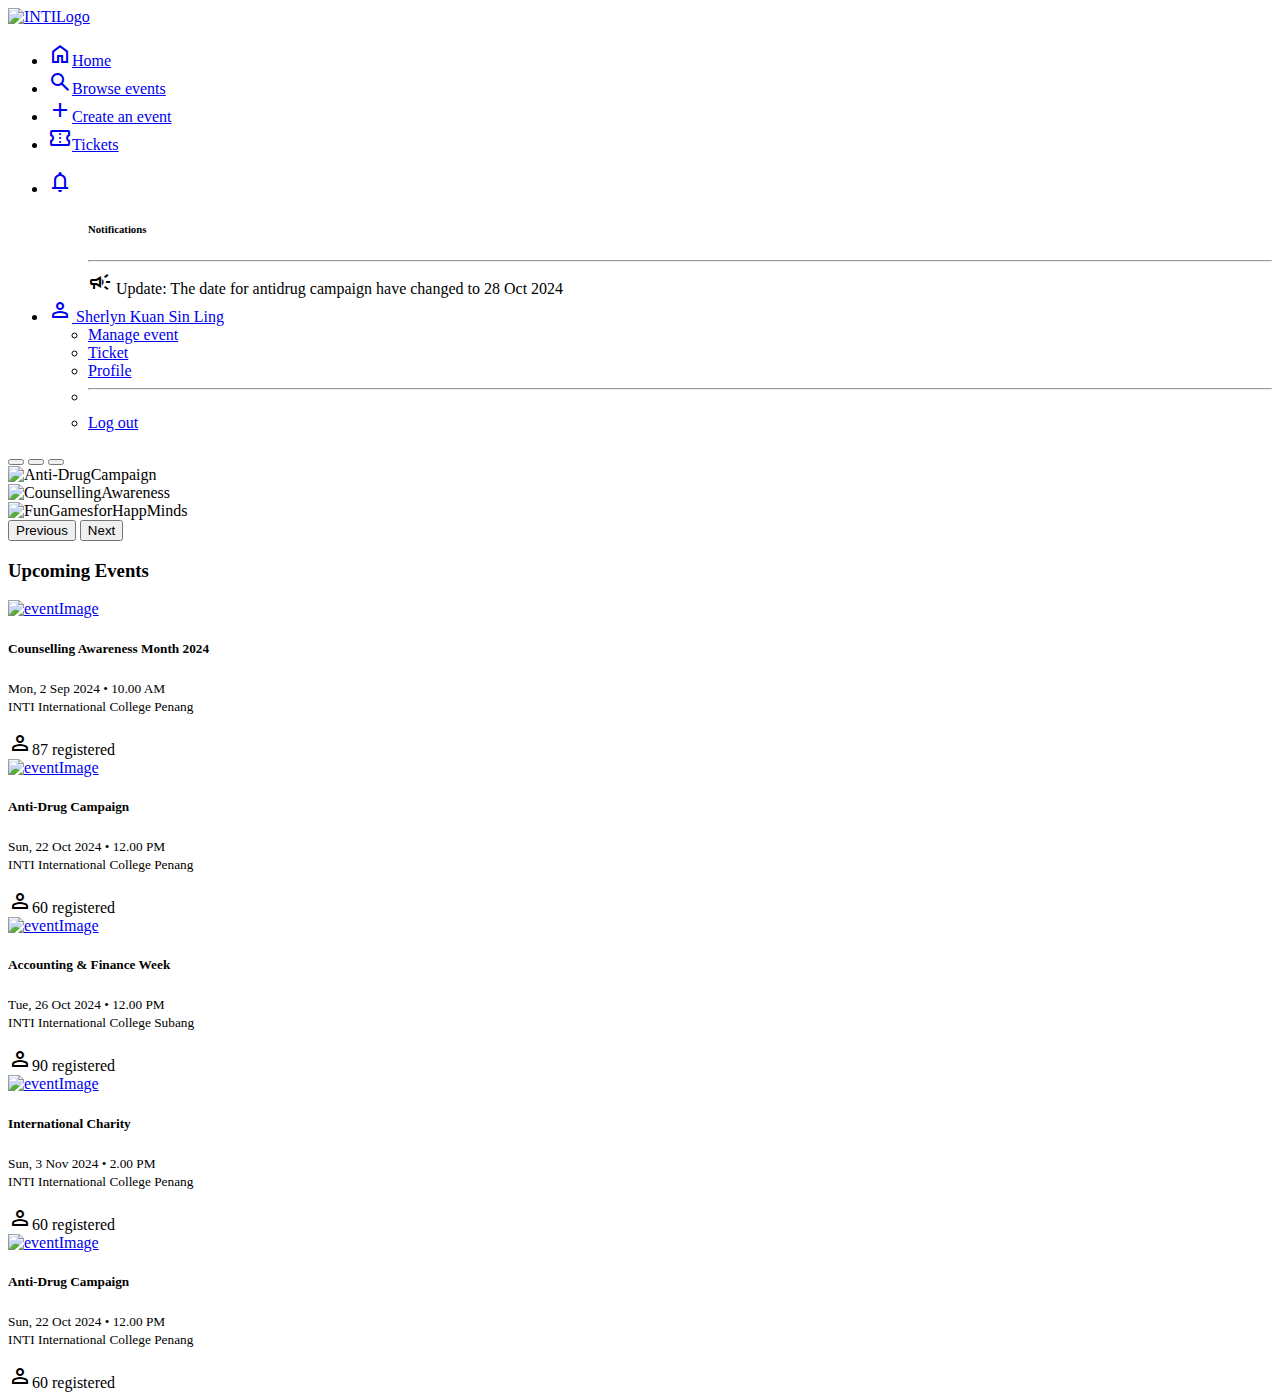
==== index.html @ 6391a9ba "Add files via upload" ====
<!DOCTYPE html>
<html lang="en">
<head>
  <link rel="stylesheet" href="style.css">
  <link rel="stylesheet" href="https://fonts.googleapis.com/css2?family=Material+Symbols+Outlined:opsz,wght,FILL,GRAD@24,400,0,0" />
  <link href="https://fonts.googleapis.com/icon?family=Material+Icons" rel="stylesheet">
  <link rel="stylesheet" href="https://cdnjs.cloudflare.com/ajax/libs/font-awesome/4.7.0/css/font-awesome.min.css">
  <link href="https://cdn.jsdelivr.net/npm/bootstrap@5.0.2/dist/css/bootstrap.min.css" rel="stylesheet" integrity="sha384-EVSTQN3/azprG1Anm3QDgpJLIm9Nao0Yz1ztcQTwFspd3yD65VohhpuuCOmLASjC" crossorigin="anonymous">
  <meta charset="UTF-8">
  <meta name="viewport" content="width=device-width, initial-scale=1.0">
  <title>INTI Event Management</title>
</head>
<header>
  <nav class="navbar navbar-expand-lg navbar-light bg-light px-2 fixed-top">
    <div id="navbarNav" class="collapse navbar-collapse justify-content-between">
      <a class="navbar-brand" href="index.html">
        <img src="/INTIEventManagement/img/INTIlogo.png" width="206" height="44" class="d-inline-block align-text-top" alt="INTILogo">
      </a>
      <div>
        <ul class="navbar-nav">
          <li class="nav-item">
            <a class="nav-link active d-flex" href="index.html"><i class="material-symbols-outlined">home</i>Home</a>
          </li>
          <li class="nav-item">
            <a class="nav-link d-flex" href="eventListing.html"><i class="material-symbols-outlined">search</i>Browse events</a>
          </li>
          <li class="nav-item">
            <a class="nav-link d-flex" href="createEvent.html"><i class="material-symbols-outlined">add</i>Create an event</a>
          </li>
          <li class="nav-item">
            <a class="nav-link d-flex" href="ticket.html"><i class="material-symbols-outlined">confirmation_number</i>Tickets</a>
          </li>
        </ul>
      </div>
      <div>
        <ul class="navbar-nav">
          <li class="nav-item dropdown">
            <a class="nav-link d-flex align-items-center" href="#" id="navbarDropdownMenuLink" role="button" data-bs-toggle="dropdown" aria-expanded="false">
              <i class="material-symbols-outlined">notifications</i>
            </a>
            <ul class="dropdown-menu dropdown-menu-noti" aria-labelledby="navbarDropdownMenuLink">
              <div>
                <h6 class="px-3">Notifications</h6>
                <hr class="m-0">
                <div class="px-3 py-2 d-flex bg-light">
                  <span class="material-symbols-outlined">campaign</span>
                  <span>Update: The date for antidrug campaign have changed to 28 Oct 2024</span>
                </div>
              </div>
            </ul>
          </li>
          <li class="nav-item dropdown">
            <a class="nav-link" href="#" id="navbarDropdownMenuLink" role="button" data-bs-toggle="dropdown" aria-expanded="false">
              <div class="d-flex align-items-center">
                <i class="material-symbols-outlined profile">person</i>
                <span class="dropdown-toggle">Sherlyn Kuan Sin Ling</span>
              </div>
              
            </a>
            <ul class="dropdown-menu dropdown-menu-end" aria-labelledby="navbarDropdownMenuLink">
              <li><a class="dropdown-item" href="manageEvent.html">Manage event</a></li>
              <li><a class="dropdown-item" href="ticket.html">Ticket</a></li>
              <li><a class="dropdown-item" href="profile.html">Profile</a></li>
              <li><hr class="dropdown-divider"></li>
              <li><a class="dropdown-item" href="login.html">Log out</a></li>
            </ul>
          </li>
        </ul>
      </div>
    </div>
  </nav>
</header>
<body>
  <div class="main-wrapper">
    <div class="wrapper-padding">
      <div id="carouselExampleIndicators" class="carousel slide">
        <div class="carousel-indicators">
          <button type="button" data-bs-target="#carouselExampleIndicators" data-bs-slide-to="0" class="active" aria-current="true" aria-label="Slide 1"></button>
          <button type="button" data-bs-target="#carouselExampleIndicators" data-bs-slide-to="1" aria-label="Slide 2"></button>
          <button type="button" data-bs-target="#carouselExampleIndicators" data-bs-slide-to="2" aria-label="Slide 3"></button>
        </div>
        <div class="carousel-inner">
          <div class="carousel-item active">
            <img src="/INTIEventManagement/img/Anti-DrugCampaign.jpg" class="d-block w-100" alt="Anti-DrugCampaign">
          </div>
          <div class="carousel-item">
            <img src="/INTIEventManagement/img/CounsellingAwarenessMonth2024.jpg" class="d-block w-100" alt="CounsellingAwareness">
          </div>
          <div class="carousel-item">
            <img src="/INTIEventManagement/img/FunGamesforHappMinds.jpg" class="d-block w-100" alt="FunGamesforHappMinds">
          </div>
        </div>
        <button class="carousel-control-prev" type="button" data-bs-target="#carouselExampleIndicators" data-bs-slide="prev">
          <span class="carousel-control-prev-icon" aria-hidden="true"></span>
          <span class="visually-hidden">Previous</span>
        </button>
        <button class="carousel-control-next" type="button" data-bs-target="#carouselExampleIndicators" data-bs-slide="next">
          <span class="carousel-control-next-icon" aria-hidden="true"></span>
          <span class="visually-hidden">Next</span>
        </button>
      </div>
      <div class="container-fluid">
        <h3>Upcoming Events</h3>
        <div class="row row-cols-1 row-cols-md-4 g-4">
          <div class="col">
            <div>
                <section>
                    <div class="card">
                        <a href="#">
                            <img src="/INTIEventManagement/img/CounsellingAwarenessMonth2024.jpg" alt="eventImage" class="card-img-top">
                        </a>
                        <section>
                          <div class="card-body">
                              <h5 class="card-title">Counselling Awareness Month 2024</h5>
                              <p class="card-text">
                                <small>Mon, 2 Sep 2024 • 10.00 AM<br>
                                  <span class="text-muted">INTI International College Penang</span></small>
                              </p>
                              <span class="d-flex"><small class="material-symbols-outlined me-1">person</small>87 registered</span>
                          </div>
                        </section>
                    </div>
                </section>
            </div>
          </div>
          <div class="col">
              <div>
                  <section>
                    <div class="card">
                      <a href="#">
                          <img src="/INTIEventManagement/img/Anti-DrugCampaign.jpg" alt="eventImage" class="card-img-top">
                      </a>
                      <section>
                        <div class="card-body">
                            <h5 class="card-title">Anti-Drug Campaign</h5>
                            <p class="card-text">
                              <small>Sun, 22 Oct 2024 • 12.00 PM<br>
                                <span class="text-muted">INTI International College Penang</span></small>
                            </p>
                            <span class="d-flex"><small class="material-symbols-outlined me-1">person</small>60 registered</span>
                        </div>
                      </section>
                    </div>
                  </section>
              </div>
          </div>
          <div class="col">
              <div>
                  <section>
                    <div class="card">
                      <a href="#">
                          <img src="/INTIEventManagement/img/Accounting&Finance.jpg" alt="eventImage" class="card-img-top">
                      </a>
                      <section>
                        <div class="card-body">
                            <h5 class="card-title">Accounting & Finance Week</h5>
                            <p class="card-text">
                              <small>Tue, 26 Oct 2024 • 12.00 PM<br>
                                <span class="text-muted">INTI International College Subang</span></small>
                            </p>
                            <span class="d-flex"><small class="material-symbols-outlined me-1">person</small>90 registered</span>
                        </div>
                      </section>
                    </div>
                  </section>
              </div>
          </div>
          <div class="col">
              <div>
                  <section>
                    <div class="card">
                      <a href="#">
                          <img src="/INTIEventManagement/img/InternationalCharityFoodFestival.jpg" alt="eventImage" class="card-img-top">
                      </a>
                      <section>
                        <div class="card-body">
                            <h5 class="card-title">International Charity</h5>
                            <p class="card-text">
                              <small>Sun, 3 Nov 2024 • 2.00 PM<br>
                                <span class="text-muted">INTI International College Penang</span></small>
                            </p>
                            <span class="d-flex"><small class="material-symbols-outlined me-1">person</small>60 registered</span>
                        </div>
                      </section>
                    </div>
                  </section>
              </div>
          </div>
          <div class="col">
              <div>
                  <section>
                    <div class="card">
                      <a href="#">
                          <img src="/INTIEventManagement/img/Anti-DrugCampaign.jpg" alt="eventImage" class="card-img-top">
                      </a>
                      <section>
                        <div class="card-body">
                            <h5 class="card-title">Anti-Drug Campaign</h5>
                            <p class="card-text">
                              <small>Sun, 22 Oct 2024 • 12.00 PM<br>
                                <span class="text-muted">INTI International College Penang</span></small>
                            </p>
                            <span class="d-flex"><small class="material-symbols-outlined me-1">person</small>60 registered</span>
                        </div>
                      </section>
                    </div>
                  </section>
              </div>
          </div>
        </div>
        
      </div>
    </div>
  </div>
</body>
</html>

<script src="https://cdn.jsdelivr.net/npm/bootstrap@5.3.3/dist/js/bootstrap.bundle.min.js" integrity="sha384-YvpcrYf0tY3lHB60NNkmXc5s9fDVZLESaAA55NDzOxhy9GkcIdslK1eN7N6jIeHz" crossorigin="anonymous"></script>
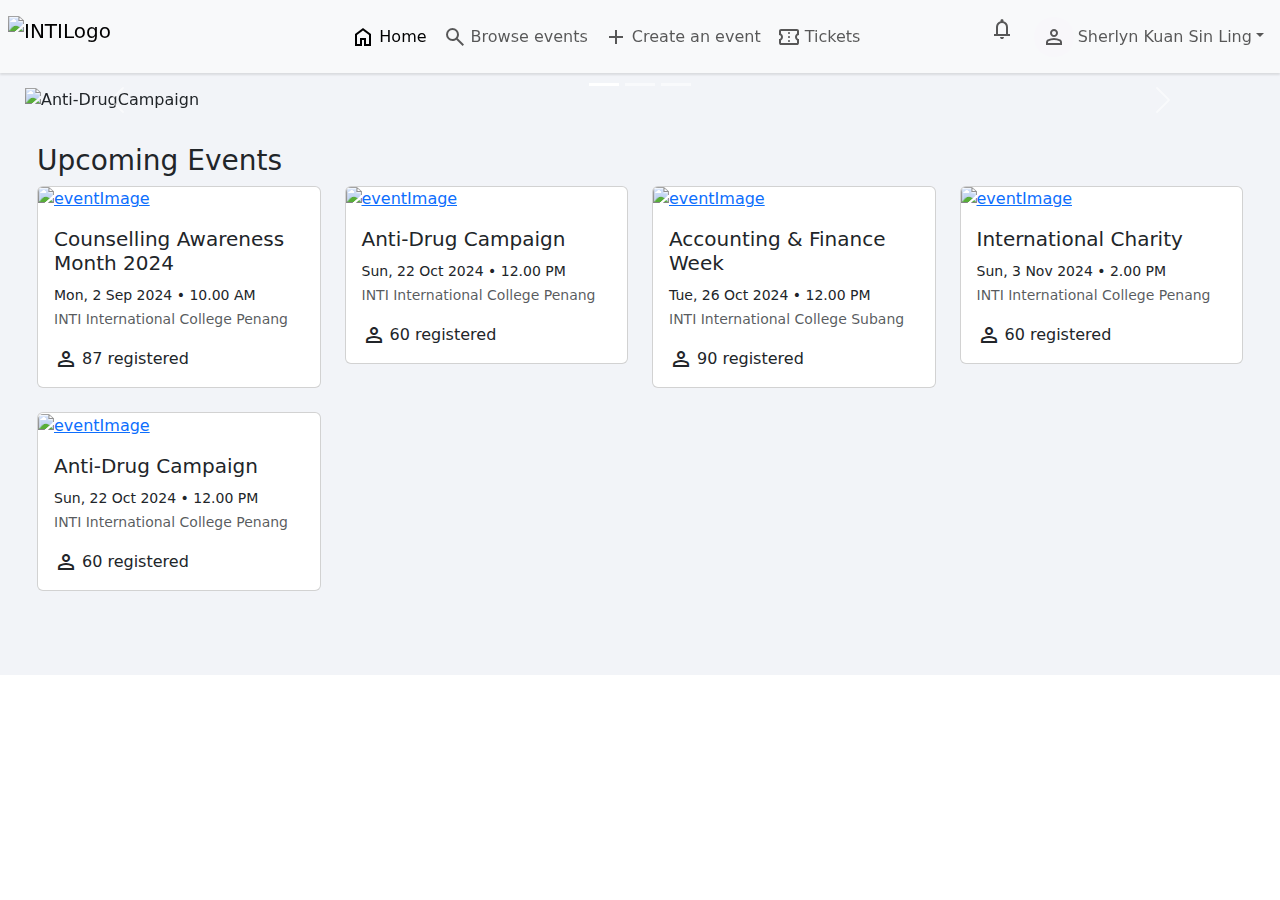
==== commit 96c8dad8: "css for ticket page" ====
--- a/index.html
+++ b/index.html
@@ -5,7 +5,7 @@
   <link rel="stylesheet" href="https://fonts.googleapis.com/css2?family=Material+Symbols+Outlined:opsz,wght,FILL,GRAD@24,400,0,0" />
   <link href="https://fonts.googleapis.com/icon?family=Material+Icons" rel="stylesheet">
   <link rel="stylesheet" href="https://cdnjs.cloudflare.com/ajax/libs/font-awesome/4.7.0/css/font-awesome.min.css">
-  <link href="https://cdn.jsdelivr.net/npm/bootstrap@5.0.2/dist/css/bootstrap.min.css" rel="stylesheet" integrity="sha384-EVSTQN3/azprG1Anm3QDgpJLIm9Nao0Yz1ztcQTwFspd3yD65VohhpuuCOmLASjC" crossorigin="anonymous">
+  <link href="https://cdn.jsdelivr.net/npm/bootstrap@5.3.3/dist/css/bootstrap.min.css" rel="stylesheet" integrity="sha384-QWTKZyjpPEjISv5WaRU9OFeRpok6YctnYmDr5pNlyT2bRjXh0JMhjY6hW+ALEwIH" crossorigin="anonymous">
   <meta charset="UTF-8">
   <meta name="viewport" content="width=device-width, initial-scale=1.0">
   <title>INTI Event Management</title>
--- a/style.css
+++ b/style.css
@@ -0,0 +1,130 @@
+.navbar{
+  box-shadow: 0 2px 2px 0 rgba(0,0,0,0.1);
+}
+.profile{
+    margin-right: 0.5rem;
+    padding: 0.5rem;
+    border-radius: 50%;
+    background: #f8f7fa;
+    outline: none;
+}
+  
+.main-wrapper{
+  position: relative;
+  padding: 0 1.5625rem 5.25rem;
+  background: #f2f4f8;
+}
+
+.wrapper-padding{
+  padding-top: 5.5rem;
+}
+
+.container-fluid{
+  padding-top: 2rem;
+}
+
+.card-text{
+  margin-bottom: 1rem;
+}
+
+.material-symbols-outlined{
+  margin-right: 0.25rem;
+}
+
+.dropdown-menu-noti{
+  left: auto !important;
+  right: 0;
+  width: 15.75rem;
+}
+
+input[type=search], [type=text], [type=date], [type=time], [type=number]{
+  width: 100%;
+  padding: 12px 16px;
+  box-sizing: border-box;
+  border: 1px solid #ccc;
+  border-radius: 12px;
+  -webkit-transition: 0.3s;
+  transition: 0.3s;
+  outline: none;
+}
+
+input[type=search]:focus, [type=text]:focus, [type=date]:focus, [type=time]:focus, [type=number]:focus{
+  border: 1px solid #555;
+}
+
+input[type="radio"] {
+    display: none;
+}
+
+.location-radio{
+  align-items: center;
+  background-color: #CDD1D6;
+  color:#000;
+  border-radius: 50px;
+  cursor: pointer;
+  display: flex;
+  flex-direction: row;
+  gap: 3px;
+  padding: 6px 12px 6px 12px;
+  font-size: 1rem!important;
+  font-weight: 400!important;
+}
+
+.location-radio:hover{
+  background-color: #BEC4C9;
+  color: #000;
+}
+
+input[type="radio"]:checked + .location-radio {
+  background-color: #6c757d;
+  color: #fff;
+}
+
+.location-radio .material-symbols-outlined{
+  font-size: 20px!important;
+}
+
+.custom-select {
+  padding: 12px 16px;
+  border: 1px solid #ccc;
+  border-radius: 12px;
+  -webkit-transition: 0.3s;
+  transition: 0.3s;
+  outline: none;
+}
+
+.custom-select:focus {
+  border: 1px solid #555;
+}
+
+.btn{
+  border-radius: 12px !important;
+}
+
+.content{
+  padding-top: 1rem;
+}
+
+.create-event-form label{
+  font-size: 1.25rem;
+  font-weight: 500;
+  margin-bottom: 0.5rem;
+}
+
+.dynamic-input {
+  overflow: hidden;
+  text-overflow: ellipsis;
+  white-space: nowrap;
+}
+
+/* Ticket page */
+.nav-underline .nav-item .nav-link{
+  color: #000000A6!important;
+}
+.nav-underline .nav-link.active{
+  color: #000!important;
+}
+
+.card-text .text-body-secondary .material-symbols-outlined{
+  font-size: 38px!important;
+}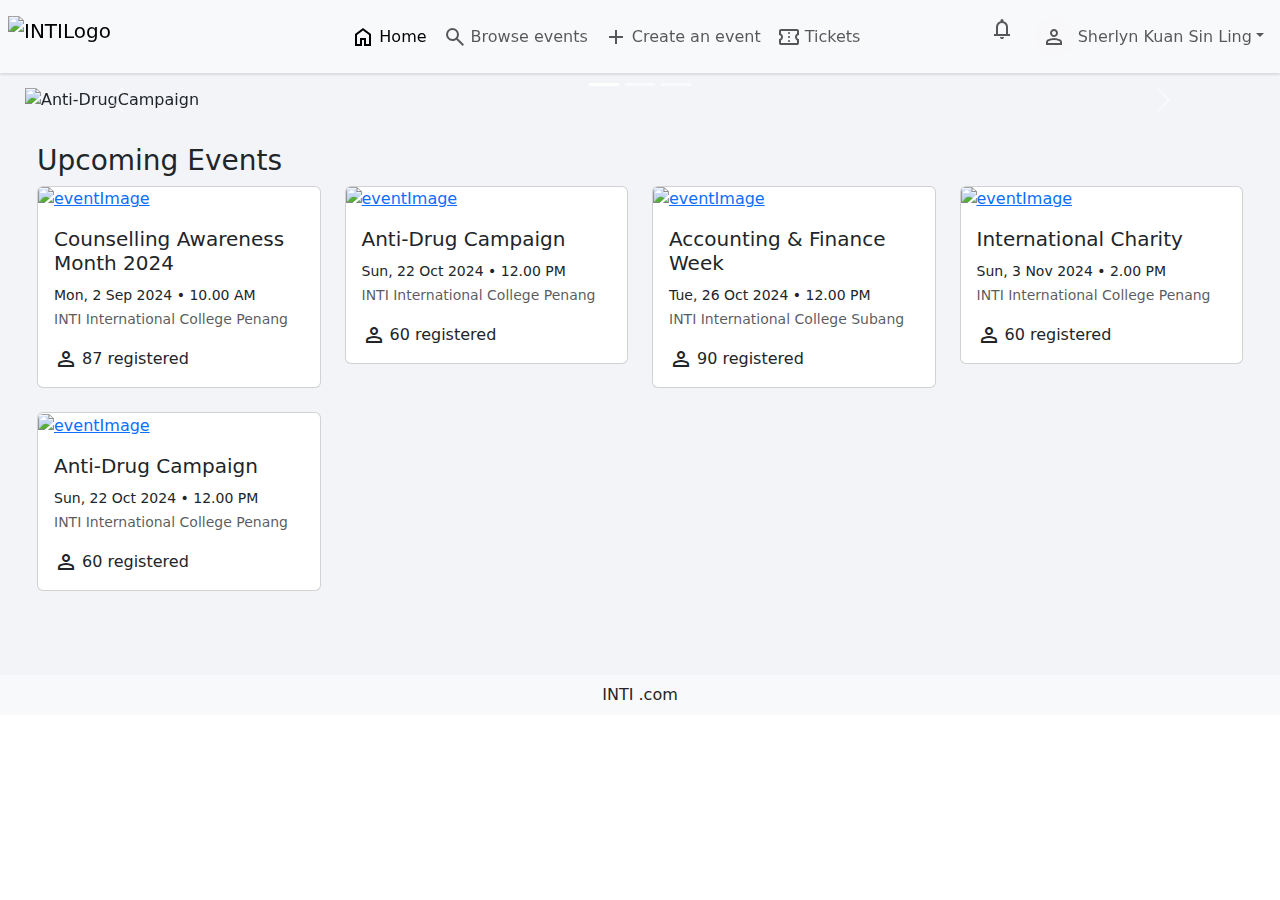
==== commit 367be410: "added css for profile page" ====
--- a/index.html
+++ b/index.html
@@ -212,6 +212,9 @@
       </div>
     </div>
   </div>
+  <footer class="bg-light text-center py-2">
+    INTI .com
+</footer>
 </body>
 </html>
 
--- a/style.css
+++ b/style.css
@@ -1,6 +1,8 @@
+/* Navbar */
 .navbar{
   box-shadow: 0 2px 2px 0 rgba(0,0,0,0.1);
 }
+
 .profile{
     margin-right: 0.5rem;
     padding: 0.5rem;
@@ -8,7 +10,11 @@
     background: #f8f7fa;
     outline: none;
 }
-  
+
+.dropdown-item.active, .dropdown-item:active{
+  background:#6c757d!important;
+}
+
 .main-wrapper{
   position: relative;
   padding: 0 1.5625rem 5.25rem;
@@ -39,7 +45,7 @@
 
 input[type=search], [type=text], [type=date], [type=time], [type=number]{
   width: 100%;
-  padding: 12px 16px;
+  padding: 12px 16px !important;
   box-sizing: border-box;
   border: 1px solid #ccc;
   border-radius: 12px;
@@ -85,19 +91,28 @@
 }
 
 .custom-select {
-  padding: 12px 16px;
+  --bs-form-select-bg-img: url("data:image/svg+xml,%3csvg xmlns='http://www.w3.org/2000/svg' viewBox='0 0 16 16'%3e%3cpath fill='none' stroke='%23343a40' stroke-linecap='round' stroke-linejoin='round' stroke-width='2' d='m2 5 6 6 6-6'/%3e%3c/svg%3e");
+  -webkit-appearance: none;
+  -moz-appearance: none;
+  appearance: none;
+  background-image: var(--bs-form-select-bg-img),var(--bs-form-select-bg-icon,none);
+  background-repeat: no-repeat;
+  background-position: right .75rem center;
+  background-size: 16px 12px;
+  padding: .75rem 2.25rem .75rem 1rem;
   border: 1px solid #ccc;
-  border-radius: 12px;
+  border-radius: 12px ;
   -webkit-transition: 0.3s;
   transition: 0.3s;
   outline: none;
+  width: 100%;
 }
 
 .custom-select:focus {
   border: 1px solid #555;
 }
 
-.btn{
+.btn-radius{
   border-radius: 12px !important;
 }
 
@@ -127,4 +142,33 @@
 
 .card-text .text-body-secondary .material-symbols-outlined{
   font-size: 38px!important;
+}
+
+/* Manage event page */
+.btn-create{
+  padding: 12px 16px !important;
+  border-radius: 12px !important;
+}
+
+.text-success, .text-danger{
+  font-weight: 500;
+}
+
+/* Profile page */
+.profile-form label{
+  font-weight: 500;
+  margin-bottom: 0.25rem;
+}
+
+.profile-pic{
+  margin-right: 0.5rem;
+  height:250px;
+  width:250px;
+  border:#ccc 1px solid;
+  border-radius: 50%;
+}
+
+/* file-padding */
+.input-group .form-control{
+  line-height: 2 !important;
 }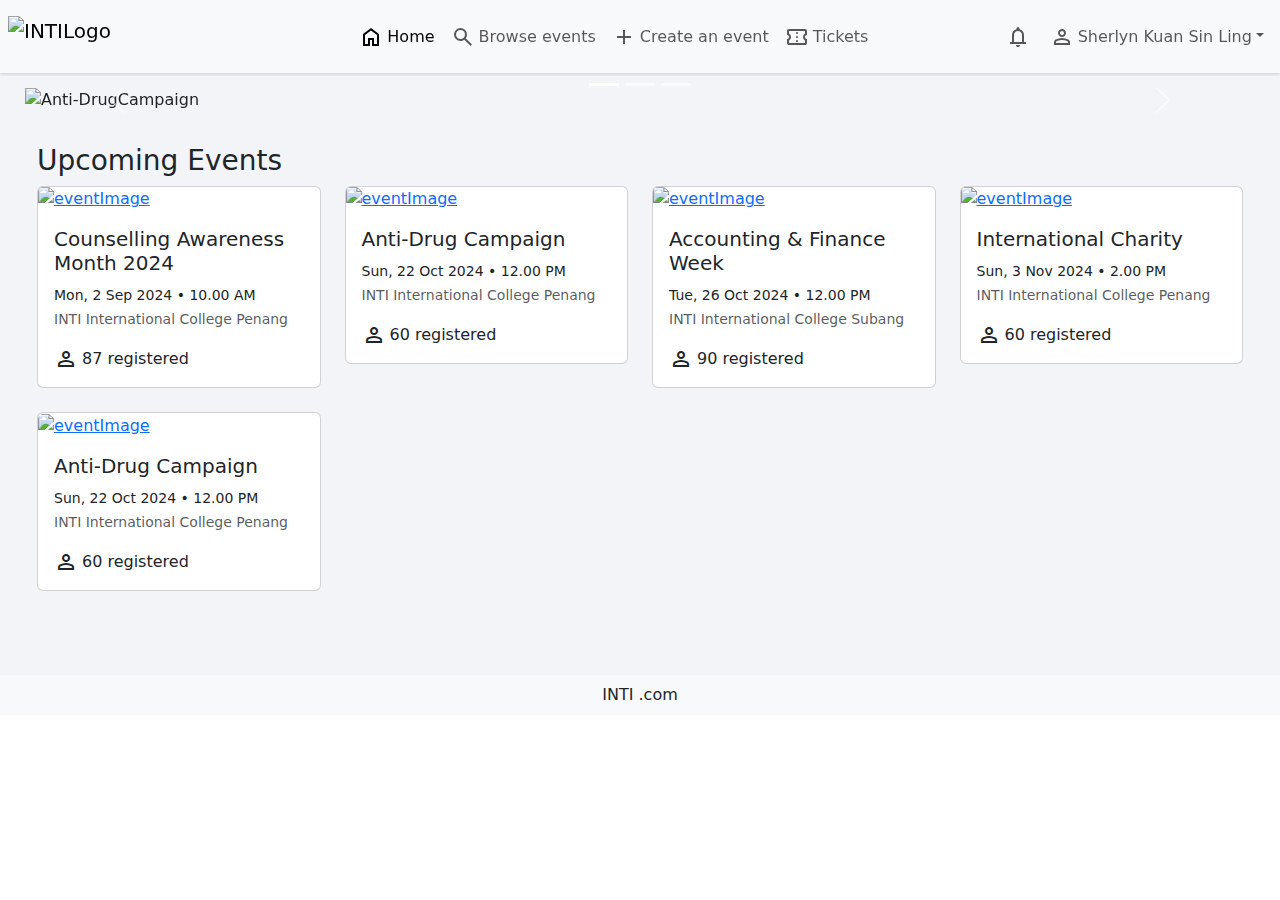
==== commit 8203d99b: "amend navbar css" ====
--- a/index.html
+++ b/index.html
@@ -52,7 +52,7 @@
           <li class="nav-item dropdown">
             <a class="nav-link" href="#" id="navbarDropdownMenuLink" role="button" data-bs-toggle="dropdown" aria-expanded="false">
               <div class="d-flex align-items-center">
-                <i class="material-symbols-outlined profile">person</i>
+                <i class="material-symbols-outlined rounded-pill">person</i>
                 <span class="dropdown-toggle">Sherlyn Kuan Sin Ling</span>
               </div>
               
--- a/style.css
+++ b/style.css
@@ -1,14 +1,6 @@
 /* Navbar */
 .navbar{
   box-shadow: 0 2px 2px 0 rgba(0,0,0,0.1);
-}
-
-.profile{
-    margin-right: 0.5rem;
-    padding: 0.5rem;
-    border-radius: 50%;
-    background: #f8f7fa;
-    outline: none;
 }
 
 .dropdown-item.active, .dropdown-item:active{
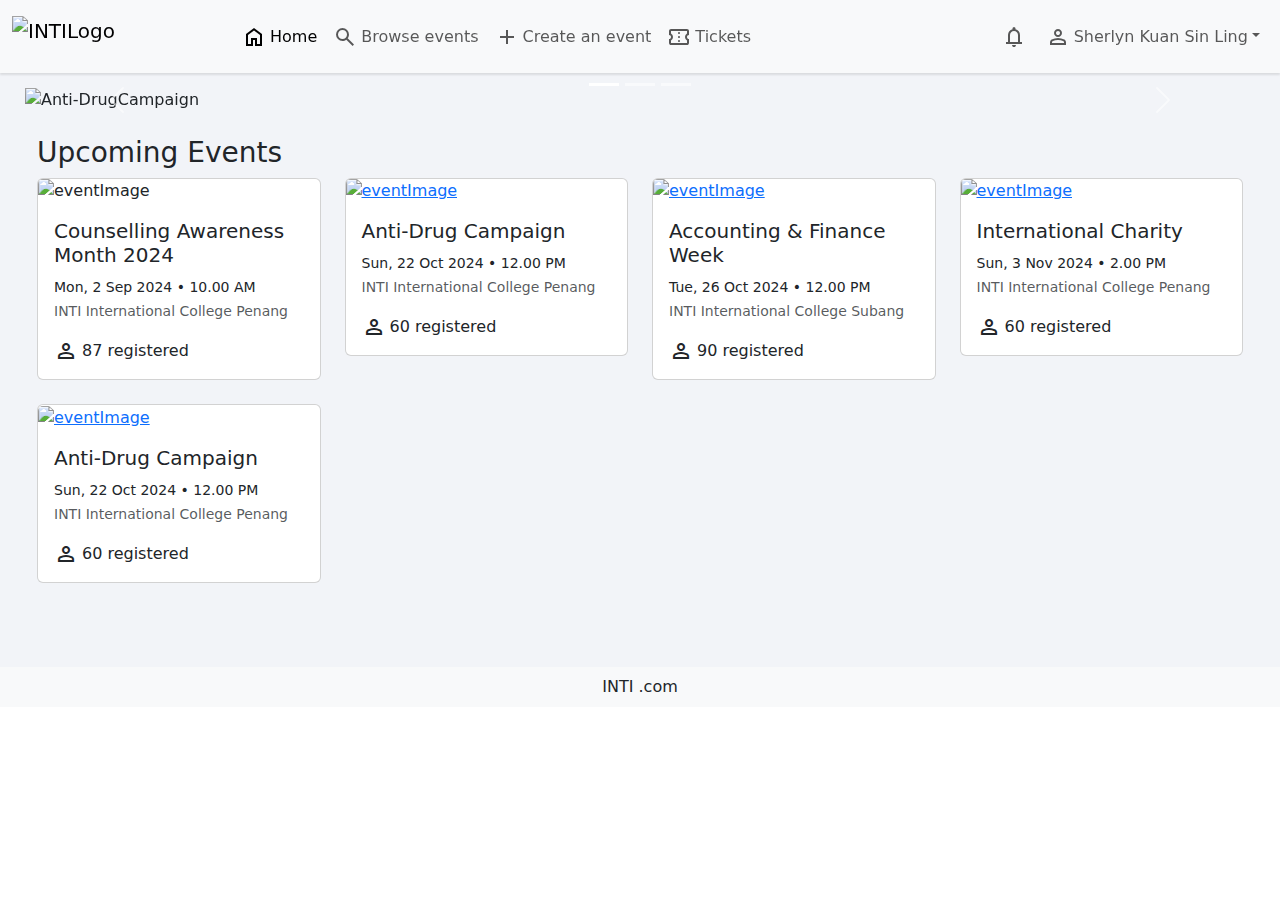
==== commit dbca935a: "move header to javasrcipt and called in each file" ====
--- a/index.html
+++ b/index.html
@@ -10,67 +10,8 @@
   <meta name="viewport" content="width=device-width, initial-scale=1.0">
   <title>INTI Event Management</title>
 </head>
-<header>
-  <nav class="navbar navbar-expand-lg navbar-light bg-light px-2 fixed-top">
-    <div id="navbarNav" class="collapse navbar-collapse justify-content-between">
-      <a class="navbar-brand" href="index.html">
-        <img src="/INTIEventManagement/img/INTIlogo.png" width="206" height="44" class="d-inline-block align-text-top" alt="INTILogo">
-      </a>
-      <div>
-        <ul class="navbar-nav">
-          <li class="nav-item">
-            <a class="nav-link active d-flex" href="index.html"><i class="material-symbols-outlined">home</i>Home</a>
-          </li>
-          <li class="nav-item">
-            <a class="nav-link d-flex" href="eventListing.html"><i class="material-symbols-outlined">search</i>Browse events</a>
-          </li>
-          <li class="nav-item">
-            <a class="nav-link d-flex" href="createEvent.html"><i class="material-symbols-outlined">add</i>Create an event</a>
-          </li>
-          <li class="nav-item">
-            <a class="nav-link d-flex" href="ticket.html"><i class="material-symbols-outlined">confirmation_number</i>Tickets</a>
-          </li>
-        </ul>
-      </div>
-      <div>
-        <ul class="navbar-nav">
-          <li class="nav-item dropdown">
-            <a class="nav-link d-flex align-items-center" href="#" id="navbarDropdownMenuLink" role="button" data-bs-toggle="dropdown" aria-expanded="false">
-              <i class="material-symbols-outlined">notifications</i>
-            </a>
-            <ul class="dropdown-menu dropdown-menu-noti" aria-labelledby="navbarDropdownMenuLink">
-              <div>
-                <h6 class="px-3">Notifications</h6>
-                <hr class="m-0">
-                <div class="px-3 py-2 d-flex bg-light">
-                  <span class="material-symbols-outlined">campaign</span>
-                  <span>Update: The date for antidrug campaign have changed to 28 Oct 2024</span>
-                </div>
-              </div>
-            </ul>
-          </li>
-          <li class="nav-item dropdown">
-            <a class="nav-link" href="#" id="navbarDropdownMenuLink" role="button" data-bs-toggle="dropdown" aria-expanded="false">
-              <div class="d-flex align-items-center">
-                <i class="material-symbols-outlined rounded-pill">person</i>
-                <span class="dropdown-toggle">Sherlyn Kuan Sin Ling</span>
-              </div>
-              
-            </a>
-            <ul class="dropdown-menu dropdown-menu-end" aria-labelledby="navbarDropdownMenuLink">
-              <li><a class="dropdown-item" href="manageEvent.html">Manage event</a></li>
-              <li><a class="dropdown-item" href="ticket.html">Ticket</a></li>
-              <li><a class="dropdown-item" href="profile.html">Profile</a></li>
-              <li><hr class="dropdown-divider"></li>
-              <li><a class="dropdown-item" href="login.html">Log out</a></li>
-            </ul>
-          </li>
-        </ul>
-      </div>
-    </div>
-  </nav>
-</header>
 <body>
+  <div id="navbar-placeholder"></div>
   <div class="main-wrapper">
     <div class="wrapper-padding">
       <div id="carouselExampleIndicators" class="carousel slide">
@@ -99,28 +40,63 @@
           <span class="visually-hidden">Next</span>
         </button>
       </div>
-      <div class="container-fluid">
+      <div class="container-fluid pt-4">
         <h3>Upcoming Events</h3>
-        <div class="row row-cols-1 row-cols-md-4 g-4">
-          <div class="col">
-            <div>
-                <section>
-                    <div class="card">
-                        <a href="#">
-                            <img src="/INTIEventManagement/img/CounsellingAwarenessMonth2024.jpg" alt="eventImage" class="card-img-top">
-                        </a>
-                        <section>
-                          <div class="card-body">
-                              <h5 class="card-title">Counselling Awareness Month 2024</h5>
-                              <p class="card-text">
-                                <small>Mon, 2 Sep 2024 • 10.00 AM<br>
-                                  <span class="text-muted">INTI International College Penang</span></small>
-                              </p>
-                              <span class="d-flex"><small class="material-symbols-outlined me-1">person</small>87 registered</span>
-                          </div>
-                        </section>
-                    </div>
-                </section>
+        <div class="row row-cols-1 row-cols-md-2 row-cols-lg-4 g-4">
+          <div class="col">
+            <div type="button" data-bs-toggle="modal" data-bs-target="#registerModal">
+              <div class="card">
+                  <img src="/INTIEventManagement/img/CounsellingAwarenessMonth2024.jpg" alt="eventImage" class="card-img-top">
+                  <section>
+                    <div class="card-body">
+                        <h5 class="card-title">Counselling Awareness Month 2024</h5>
+                        <p class="card-text">
+                          <small>Mon, 2 Sep 2024 • 10.00 AM<br>
+                            <span class="text-muted">INTI International College Penang</span></small>
+                        </p>
+                        <span class="d-flex"><small class="material-symbols-outlined me-1">person</small>87 registered</span>
+                    </div>
+                  </section>
+              </div>
+            </div>
+            <div class="modal" id="registerModal">
+              <div class="modal-dialog modal-lg modal-dialog-scrollable">
+                <div class="modal-content">
+            
+                  <!-- Modal Header -->
+                  <div class="modal-header">
+                    <h4 class="modal-title">Summary</h4>
+                    <button type="button" class="btn-close" data-bs-dismiss="modal"></button>
+                  </div>
+            
+                  <!-- Modal body -->
+                  <div class="modal-body">
+                    <img src="/INTIEventManagement/img/CounsellingAwarenessMonth2024.jpg" alt="eventImage" class="img-fluid rounded">
+                    <h2>Counselling Awareness Month 2024</h2>
+                    <form class="event-info pt-2">
+                      <div class="pb-4">
+                        <h3>Date and Time</h3>
+                        <span>Mon, 2 Sep 2024 • 10.00 AM</span>
+                      </div>
+                      <div class="pb-4">
+                        <h3>Location</h3>
+                        <span>INTI International College Penang</span>
+                      </div>
+                      <div class="pb-4">
+                        <h3>About this event</h3>
+                        <span>INTI International College Penang</span>
+                      </div>
+                    </form>
+                  </div>
+            
+                  <!-- Modal footer -->
+                  <div class="modal-footer">
+                    <button type="button" class="btn btn-light" data-bs-dismiss="modal">Close</button>
+                    <button type="submit" class="btn btn-secondary">Register</button>
+                  </div>
+            
+                </div>
+              </div>
             </div>
           </div>
           <div class="col">
@@ -219,3 +195,7 @@
 </html>
 
 <script src="https://cdn.jsdelivr.net/npm/bootstrap@5.3.3/dist/js/bootstrap.bundle.min.js" integrity="sha384-YvpcrYf0tY3lHB60NNkmXc5s9fDVZLESaAA55NDzOxhy9GkcIdslK1eN7N6jIeHz" crossorigin="anonymous"></script>
+<script src="javascript.js"></script>
+<script>
+  loadNavbar('home');
+</script>
--- a/style.css
+++ b/style.css
@@ -1,41 +1,43 @@
 /* Navbar */
-.navbar{
-  box-shadow: 0 2px 2px 0 rgba(0,0,0,0.1);
-}
-
-.dropdown-item.active, .dropdown-item:active{
-  background:#6c757d!important;
-}
-
-.main-wrapper{
+.navbar {
+  box-shadow: 0 2px 2px 0 rgba(0, 0, 0, 0.1);
+}
+
+.dropdown-item.active,
+.dropdown-item:active {
+  background: #6c757d !important;
+}
+
+.main-wrapper {
   position: relative;
   padding: 0 1.5625rem 5.25rem;
   background: #f2f4f8;
 }
 
-.wrapper-padding{
+.wrapper-padding {
   padding-top: 5.5rem;
 }
 
-.container-fluid{
-  padding-top: 2rem;
-}
-
-.card-text{
+.card-text {
   margin-bottom: 1rem;
 }
 
-.material-symbols-outlined{
+.material-symbols-outlined {
   margin-right: 0.25rem;
 }
 
-.dropdown-menu-noti{
+.dropdown-menu-noti {
   left: auto !important;
   right: 0;
   width: 15.75rem;
 }
 
-input[type=search], [type=text], [type=date], [type=time], [type=number]{
+input[type="search"],
+[type="text"],
+[type="date"],
+[type="time"],
+[type="number"],
+[type="password"] {
   width: 100%;
   padding: 12px 16px !important;
   box-sizing: border-box;
@@ -46,30 +48,35 @@
   outline: none;
 }
 
-input[type=search]:focus, [type=text]:focus, [type=date]:focus, [type=time]:focus, [type=number]:focus{
+input[type="search"]:focus,
+[type="text"]:focus,
+[type="date"]:focus,
+[type="time"]:focus,
+[type="number"]:focus,
+[type="password"]:focus {
   border: 1px solid #555;
 }
 
 input[type="radio"] {
-    display: none;
-}
-
-.location-radio{
+  display: none;
+}
+
+.location-radio {
   align-items: center;
-  background-color: #CDD1D6;
-  color:#000;
+  background-color: #cdd1d6;
+  color: #000;
   border-radius: 50px;
   cursor: pointer;
   display: flex;
   flex-direction: row;
   gap: 3px;
   padding: 6px 12px 6px 12px;
-  font-size: 1rem!important;
-  font-weight: 400!important;
-}
-
-.location-radio:hover{
-  background-color: #BEC4C9;
+  font-size: 1rem !important;
+  font-weight: 400 !important;
+}
+
+.location-radio:hover {
+  background-color: #bec4c9;
   color: #000;
 }
 
@@ -78,8 +85,8 @@
   color: #fff;
 }
 
-.location-radio .material-symbols-outlined{
-  font-size: 20px!important;
+.location-radio .material-symbols-outlined {
+  font-size: 20px !important;
 }
 
 .custom-select {
@@ -87,13 +94,13 @@
   -webkit-appearance: none;
   -moz-appearance: none;
   appearance: none;
-  background-image: var(--bs-form-select-bg-img),var(--bs-form-select-bg-icon,none);
+  background-image: var(--bs-form-select-bg-img), var(--bs-form-select-bg-icon, none);
   background-repeat: no-repeat;
-  background-position: right .75rem center;
+  background-position: right 0.75rem center;
   background-size: 16px 12px;
-  padding: .75rem 2.25rem .75rem 1rem;
+  padding: 0.75rem 2.25rem 0.75rem 1rem;
   border: 1px solid #ccc;
-  border-radius: 12px ;
+  border-radius: 12px;
   -webkit-transition: 0.3s;
   transition: 0.3s;
   outline: none;
@@ -104,15 +111,15 @@
   border: 1px solid #555;
 }
 
-.btn-radius{
+.btn-radius {
   border-radius: 12px !important;
 }
 
-.content{
+.content {
   padding-top: 1rem;
 }
 
-.create-event-form label{
+.create-event-form label {
   font-size: 1.25rem;
   font-weight: 500;
   margin-bottom: 0.5rem;
@@ -125,42 +132,78 @@
 }
 
 /* Ticket page */
-.nav-underline .nav-item .nav-link{
-  color: #000000A6!important;
-}
-.nav-underline .nav-link.active{
-  color: #000!important;
-}
-
-.card-text .text-body-secondary .material-symbols-outlined{
-  font-size: 38px!important;
+.nav-underline .nav-item .nav-link {
+  color: #000000a6 !important;
+}
+.nav-underline .nav-link.active {
+  color: #000 !important;
+}
+
+.card-text .text-body-secondary .material-symbols-outlined {
+  font-size: 38px !important;
 }
 
 /* Manage event page */
-.btn-create{
+.btn-create {
   padding: 12px 16px !important;
   border-radius: 12px !important;
 }
 
-.text-success, .text-danger{
+.text-success,
+.text-danger {
   font-weight: 500;
 }
 
 /* Profile page */
-.profile-form label{
+.profile-form label {
   font-weight: 500;
   margin-bottom: 0.25rem;
 }
 
-.profile-pic{
+.profile-pic {
   margin-right: 0.5rem;
-  height:250px;
-  width:250px;
-  border:#ccc 1px solid;
+  height: 250px;
+  width: 250px;
+  border: #ccc 1px solid;
   border-radius: 50%;
 }
 
 /* file-padding */
-.input-group .form-control{
+.input-group .form-control {
   line-height: 2 !important;
+}
+
+/* Login page */
+.login-body {
+  background: url('/INTIEventManagement/img/loginbg.png') no-repeat center center fixed;
+  background-size: cover;
+  position: relative;
+  opacity: 0.8;
+}
+
+.login-container {
+  position: absolute;
+  top: 50%;
+  left: 50%;
+  transform: translate(-50%, 25%);
+  background-color: rgba(255, 255, 255, 0.9);
+  padding: 20px;
+  border-radius: 10px;
+  box-shadow: 0 0 10px rgba(0, 0, 0, 0.5);
+  width: 400px;
+}
+
+.login-form-container {
+  display: flex;
+  flex-direction: column;
+}
+
+.login-form-container input,
+.login-form-container button {
+  margin-bottom: 10px;
+}
+
+.login-form-container .cancelbtn {
+  background-color: #f44336;
+  color: white;
 }